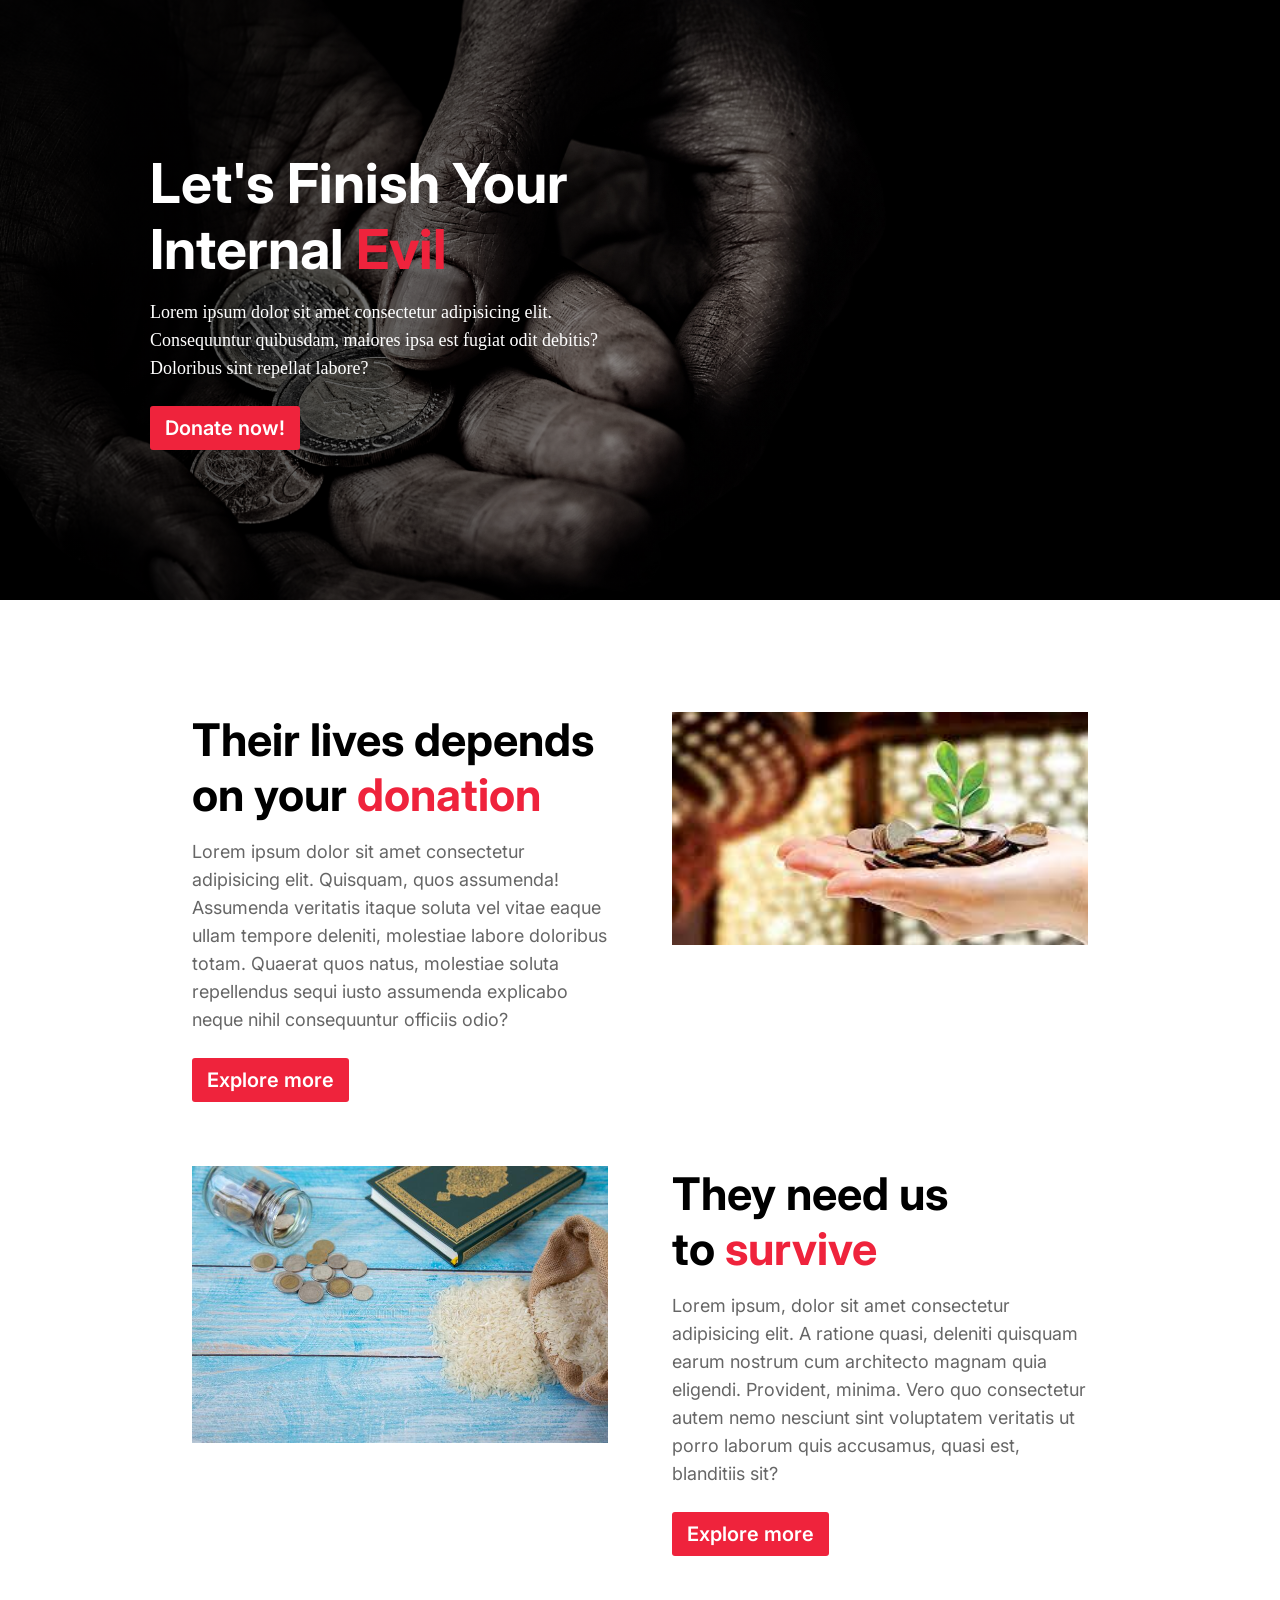
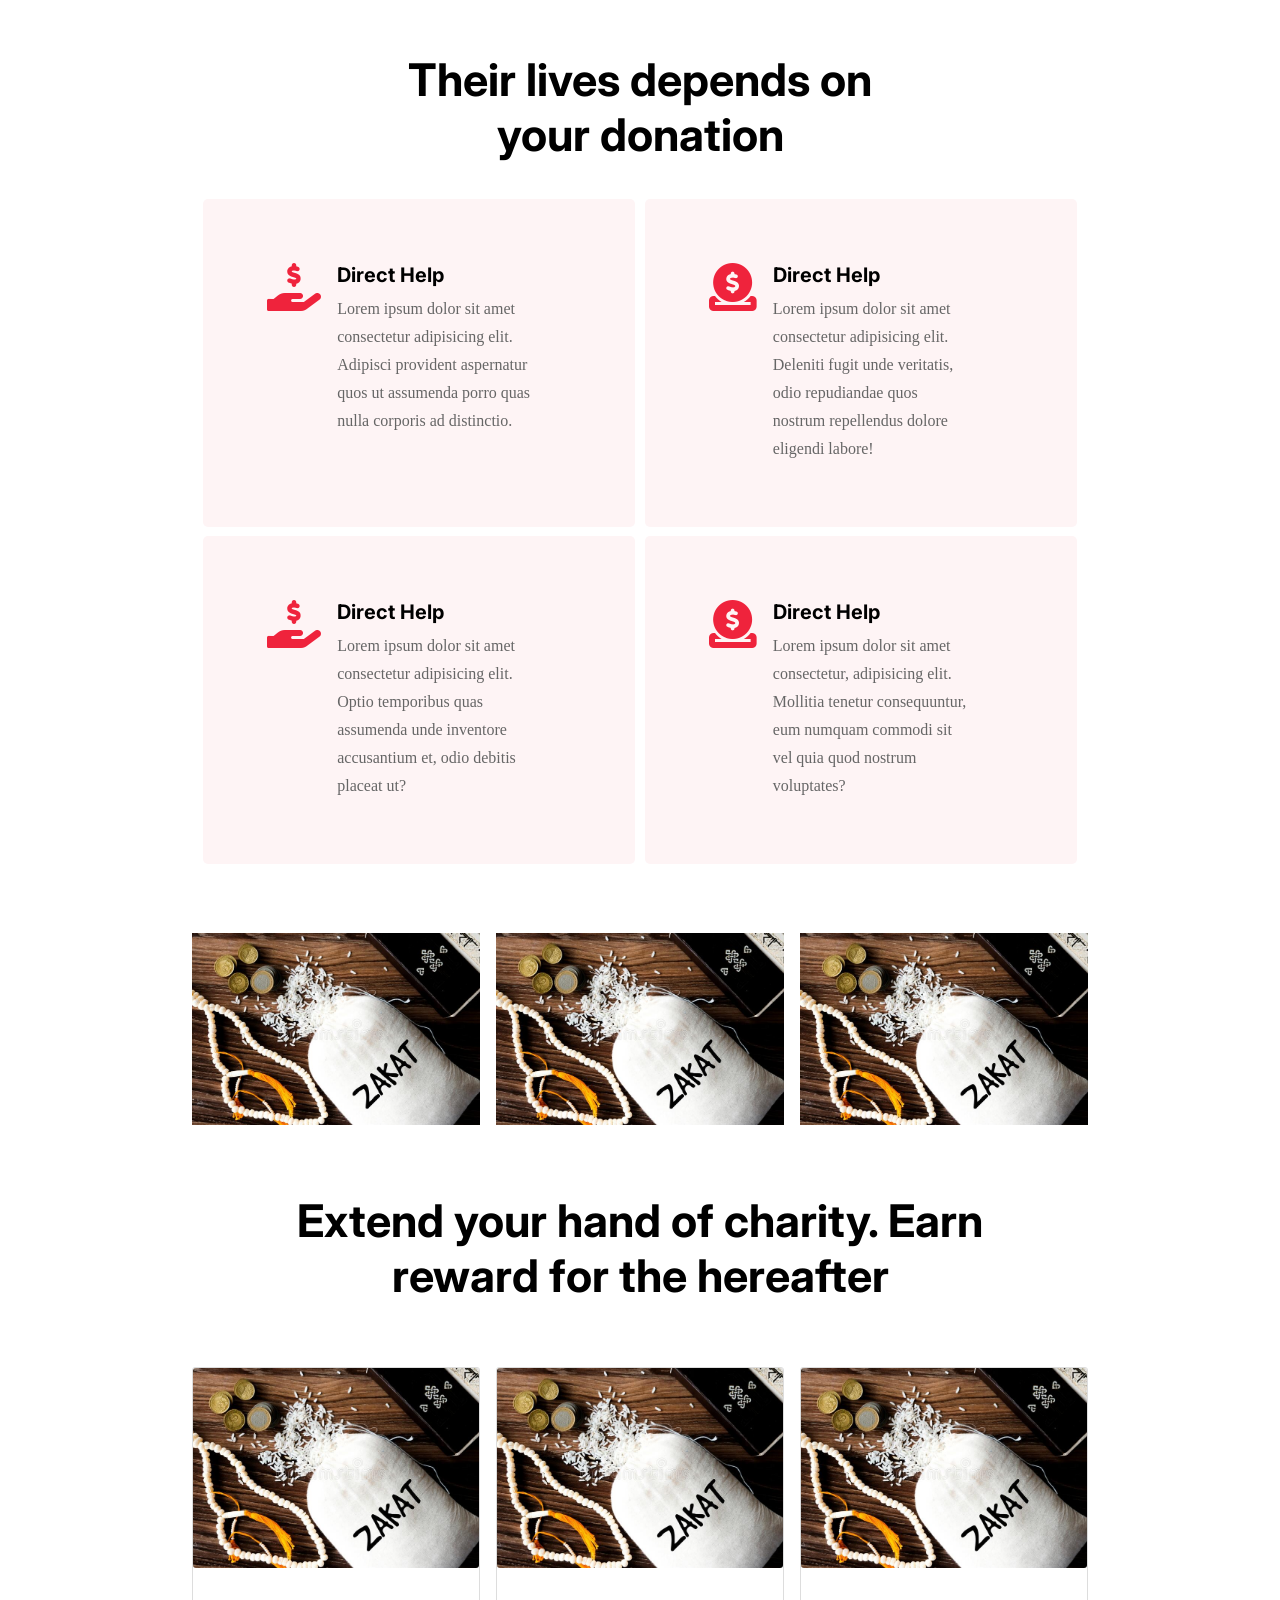
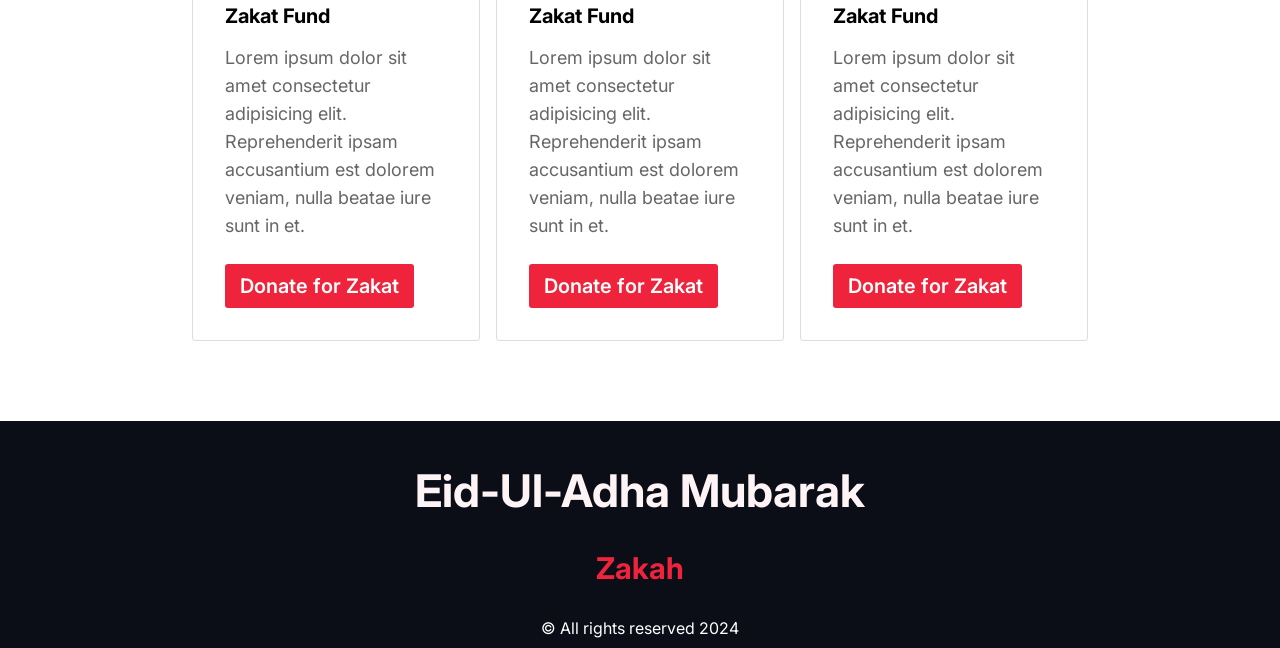
==== index.html @ 197c790c "html name change" ====
<!DOCTYPE html>
<html lang="en">
<head>
    <meta charset="UTF-8">
    <meta http-equiv="X-UA-Compatible" content="IE=edge">
    <meta name="viewport" content="width=device-width, initial-scale=1.0">
    <link rel="stylesheet" href="./resources/fontawesome-free-6.1.1-web/css/all.css">
    <link rel="preconnect" href="https://fonts.googleapis.com">
    <link rel="preconnect" href="https://fonts.gstatic.com" crossorigin>
    <link href="https://fonts.googleapis.com/css2?family=Inter:wght@200;300;500;600;700;800;900&family=Roboto:wght@300;500&display=swap" rel="stylesheet">
    <link rel="stylesheet" href="style.css">
    <title>Zakah</title>
</head>
<body>
    <header>
        <div class="header-text">
            <h1 class="heading">
                let's finish your <br>internal <span class="highlight">evil</span>
            </h1>
            <p class="h-para">
                Lorem ipsum dolor sit amet consectetur adipisicing elit. Consequuntur quibusdam, maiores ipsa est fugiat odit debitis? Doloribus sint repellat labore?
            </p>
            <a href="#" class="btn">Donate now!</a>
        </div>
    </header>
    <!-- header ends -->
    <main>
        <section class="wrapper">
            <div class="content content-text">
                <h2 class="content-heading">
                    Their lives depends on your <span class="highlight">donation</span>
                </h2>
                <p class="content-para">
                    Lorem ipsum dolor sit amet consectetur adipisicing elit. Quisquam, quos assumenda! Assumenda veritatis itaque soluta vel vitae eaque ullam tempore deleniti, molestiae labore doloribus totam. Quaerat quos natus, molestiae soluta repellendus sequi iusto assumenda explicabo neque nihil consequuntur officiis odio?
                </p>
                <a href="#" class="btn">Explore more</a>
            </div>
            <div class="content content-media">
                <img src="./resources/download.jpg" alt="#">
            </div>
            <div class="content content-media">
                <img src="./resources/zakat-donation-muslim-according-to-religious-principles-ramadan-month-zakat-donation-muslim-according-to-183797593.jpg" alt="#">
            </div>
            <div class="content content-text">
                <h2 class="content-heading">
                    They need us <br>to <span class="highlight">survive</span>
                </h2>
                <p class="content-para">
                    Lorem ipsum, dolor sit amet consectetur adipisicing elit. A ratione quasi, deleniti quisquam earum nostrum cum architecto magnam quia eligendi. Provident, minima. Vero quo consectetur autem nemo nesciunt sint voluptatem veritatis ut porro laborum quis accusamus, quasi est, blanditiis sit?
                </p>
                <a href="#" class="btn">Explore more</a>
            </div>
        </section>
        <section class="roadmap">
            <h2 class="content-heading">Their lives depends on<br> your donation</h2>
            <div class="wrapper">
                <div class="box">
                    <div class="box-icon">
                        <i class="fa-solid fa-hand-holding-dollar fa-3x"></i>
                    </div>
                    <div class="box-text">
                        <h4 class="box-heading">Direct Help</h4>
                        <p>
                            Lorem ipsum dolor sit amet consectetur adipisicing elit. Adipisci provident aspernatur quos ut assumenda porro quas nulla corporis ad distinctio.
                        </p>
                    </div>
                </div>
                <div class="box">
                    <div class="box-icon">
                        <i class="fa-solid fa-circle-dollar-to-slot fa-3x"></i>
                    </div>
                    <div class="box-text">
                        <h4 class="box-heading">Direct Help</h4>
                        <p>
                            Lorem ipsum dolor sit amet consectetur adipisicing elit. Deleniti fugit unde veritatis, odio repudiandae quos nostrum repellendus dolore eligendi labore!
                        </p>
                    </div>
                </div>
                <div class="box">
                    <div class="box-icon">
                        <i class="fa-solid fa-hand-holding-dollar fa-3x"></i>
                    </div>
                    <div class="box-text">
                        <h4 class="box-heading">Direct Help</h4>
                        <p>
                            Lorem ipsum dolor sit amet consectetur adipisicing elit. Optio temporibus quas assumenda unde inventore accusantium et, odio debitis placeat ut?
                        </p>
                    </div>
                </div>
                <div class="box">
                    <div class="box-icon">
                        <i class="fa-solid fa-circle-dollar-to-slot fa-3x"></i>
                    </div>
                    <div class="box-text">
                        <h4 class="box-heading">Direct Help</h4>
                        <p>
                            Lorem ipsum dolor sit amet consectetur, adipisicing elit. Mollitia tenetur consequuntur, eum numquam commodi sit vel quia quod nostrum voluptates?
                        </p>
                    </div>
                </div>
            </div>
        </section>
        <section class="gallery">
            <div class="gallery-img"><img src="./resources/gallery-img.jpg" alt="#"></div>
            <div class="gallery-img"><img src="./resources/gallery-img.jpg" alt="#"></div>
            <div class="gallery-img"><img src="./resources/gallery-img.jpg" alt="#"></div>
        </section>
        <section class="roadmap">
            <h2 class="content-heading">
                Extend your hand of charity. Earn<br> reward for the hereafter
            </h2>
            <div class="gallery">
                <div class="card">
                    <div class="card-img-top">
                        <img src="./resources/gallery-img.jpg" alt="#">
                    </div>
                    <div class="card-body">
                        <h4 class="box-heading">Zakat Fund</h4>
                        <p class="content-para">Lorem ipsum dolor sit amet consectetur adipisicing elit. Reprehenderit ipsam accusantium est dolorem veniam, nulla beatae iure sunt in et.</p>
                        <a href="#" class="btn">Donate for Zakat</a>
                    </div>
                </div>
                <div class="card">
                    <div class="card-img-top">
                        <img src="./resources/gallery-img.jpg" alt="#">
                    </div>
                    <div class="card-body">
                        <h4 class="box-heading">Zakat Fund</h4>
                        <p class="content-para">Lorem ipsum dolor sit amet consectetur adipisicing elit. Reprehenderit ipsam accusantium est dolorem veniam, nulla beatae iure sunt in et.</p>
                        <a href="#" class="btn">Donate for Zakat</a>
                    </div>
                </div>
                <div class="card">
                    <div class="card-img-top">
                        <img src="./resources/gallery-img.jpg" alt="#">
                    </div>
                    <div class="card-body">
                        <h4 class="box-heading">Zakat Fund</h4>
                        <p class="content-para">Lorem ipsum dolor sit amet consectetur adipisicing elit. Reprehenderit ipsam accusantium est dolorem veniam, nulla beatae iure sunt in et.</p>
                        <a href="#" class="btn">Donate for Zakat</a>
                    </div>
                </div>
            </div>
        </section>
    </main>
    <!-- main ends -->
    <footer>
        <h2 class="footer-head">
            Eid-Ul-Adha Mubarak
        </h2>
        <h3 class="footer-logo highlight">
            Zakah
        </h3>
        <p class="footer-p">
            &copy; All rights reserved 2024
        </p>
    </footer>
</body>
</html>
---- style.css ----
*{
    margin: 0;
    padding: 0;
    box-sizing: border-box;
    font-family: inter;
}
header{
    width: 100%;
    height: 600px;
    background-image: linear-gradient(to right, rgba(0, 0, 0, 0.8), rgba(0, 0, 0, 0)) , url('./resources/AdobeStock_142175227.jpeg');
    background-repeat: no-repeat;
    background-size: cover;
    background-position: center;
}
.header-text{
    width: 60%;
    padding: 150px;
}

.heading{
    text-transform: capitalize;
    color: #fff;
    font-size: 55px;
}
.highlight{
    color: #EF233C;
}
.h-para{
    font-family: poppins;
    font-weight: 400;
    font-size: 18px;
    line-height: 28px;
    color: #fff;
    margin-top: 1rem;
}
.btn{
    text-decoration: none;
    background-color: #EF233C;
    display: inline-block;
    padding: 10px 15px;
    border-radius: 3px;
    font-family: inter;
    color: #fff;
    font-weight: 600;
    font-size: 20px;
    margin-top: 1.5rem;
}
main{
    width: 75%;
    margin: 5rem auto;
}
.wrapper{
    display: flex;
    flex-wrap: wrap;
    justify-content: center;
}
.content{
    width: 50%;
    padding: 2rem;
}
.content-media img{
    width: 100%;
}
.content-heading{
    font-size: 45px;
}
.content-para{
    font-size: 18px;
    line-height: 28px;
    color: #666;
    margin-top: 1rem;
}
.roadmap{
    margin-top: 4rem;
}
.roadmap h2{
    text-align: center;
    margin-bottom: 2rem;
}
.box{
    width: 45%;
    padding: 4rem;
    background-color: #FEF4F5;
    margin: 0.3rem;
    border-radius: 5px;
    display: flex;
}
.box-text{
    width: 65%;
    margin-left: 1rem;

}
.box-icon i{
    color: #EF233C;
}
.box-heading{
    font-size: 20px;
}
.box-text p{
    margin-top: 0.5rem;
    color: #666;
    line-height: 28px;
    font-family: poppins;
}
.gallery{
    margin-top: 4rem;
    display: flex;
    justify-content: center;
}
.gallery-img{
    width: 30%;
}
.gallery-img img{
    width: 100%;
}
.gallery-img{
    margin-right: 1rem;
}
.gallery-img:nth-child(3){
    margin-right: 0;
}
.card{
    width: 30%;
    border: 1px solid #ddd;
    border-radius: 3px;
    margin-right: 1rem;
}
.card:nth-child(3){
    margin-right: 0;
}
.card-img-top img{
    width: 100%;
    height: 200px;
    object-fit: cover;
    object-position: center;
    border-radius: 3px;
}
.card-body{
    padding: 2rem;
}
footer{
    background-color: #0B0D17;
    color: #fff;
    padding: 10px;
}
.footer-head{
    color: #FEF4F5;
    font-size: 45px;
}
h3{
    font-size: 30px;
}
.footer-head, .footer-p, .footer-logo{
    text-align: center;
    margin-top: 2rem;
}
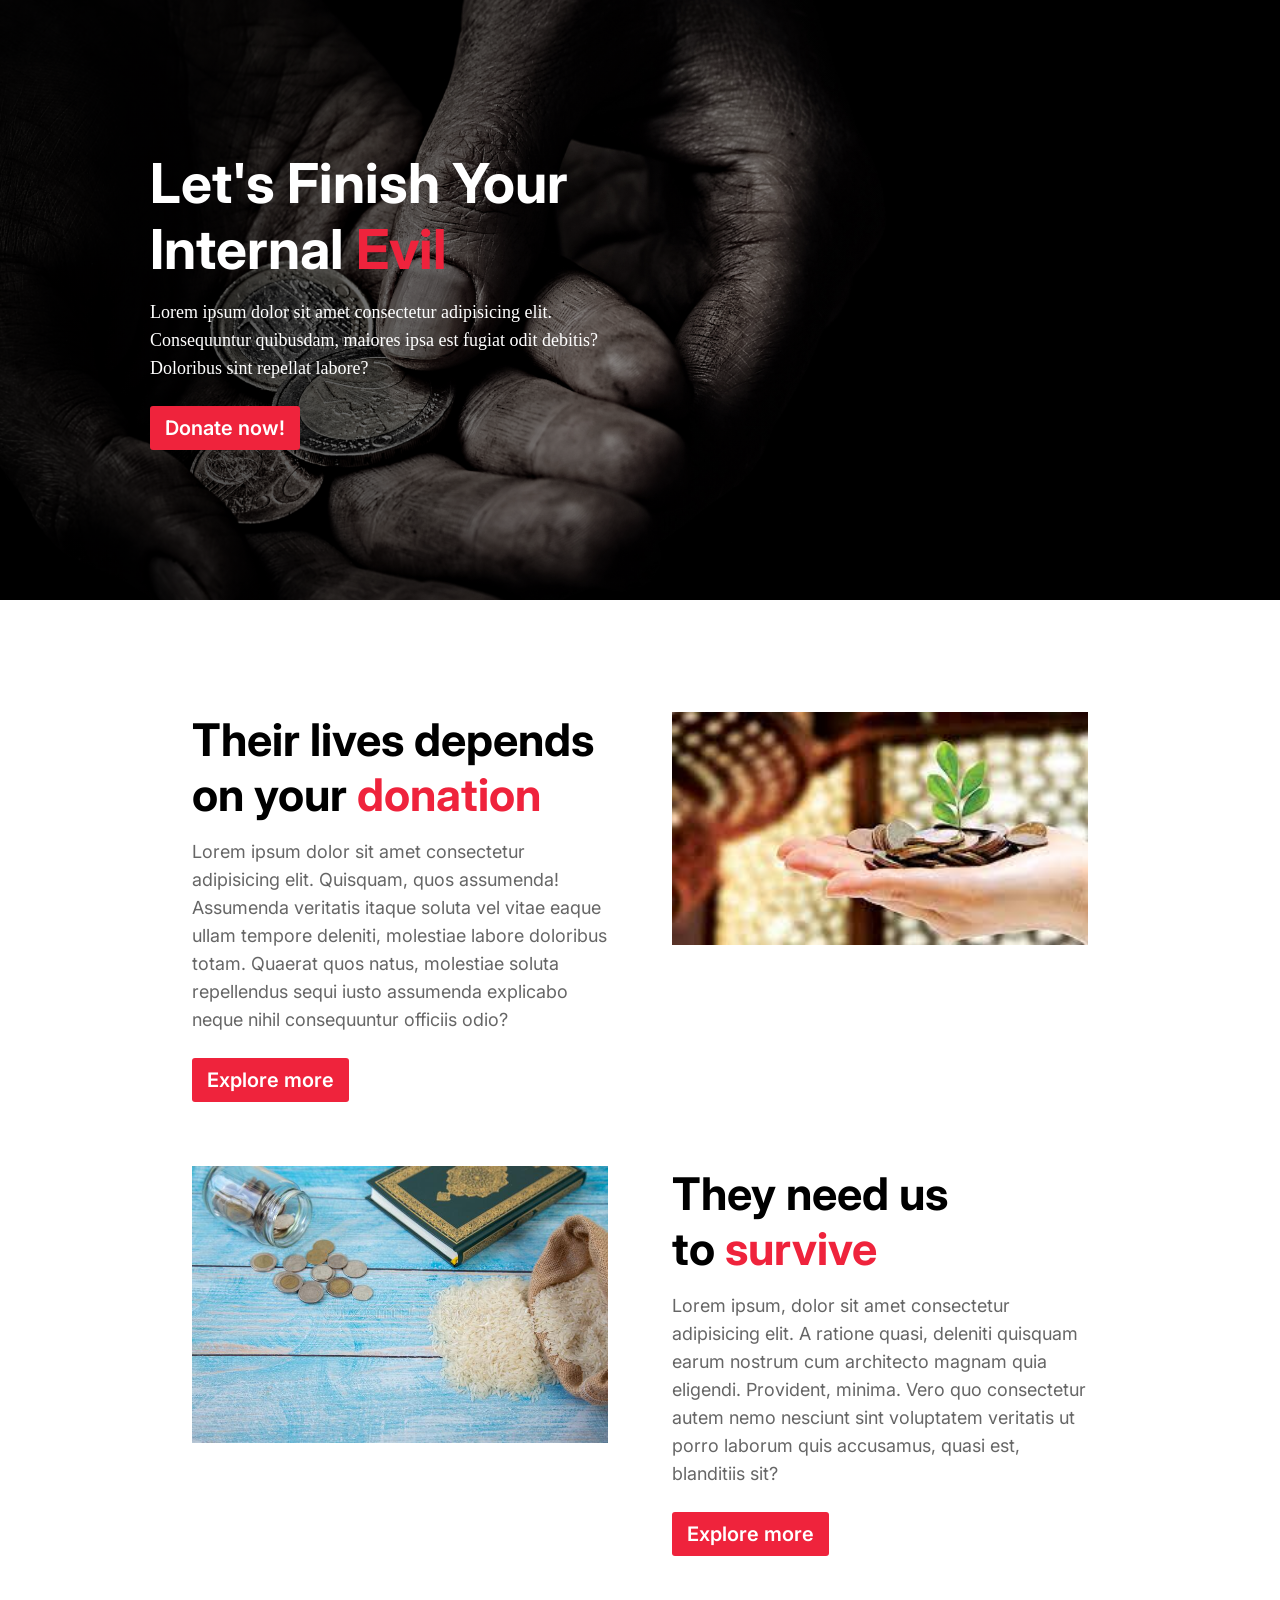
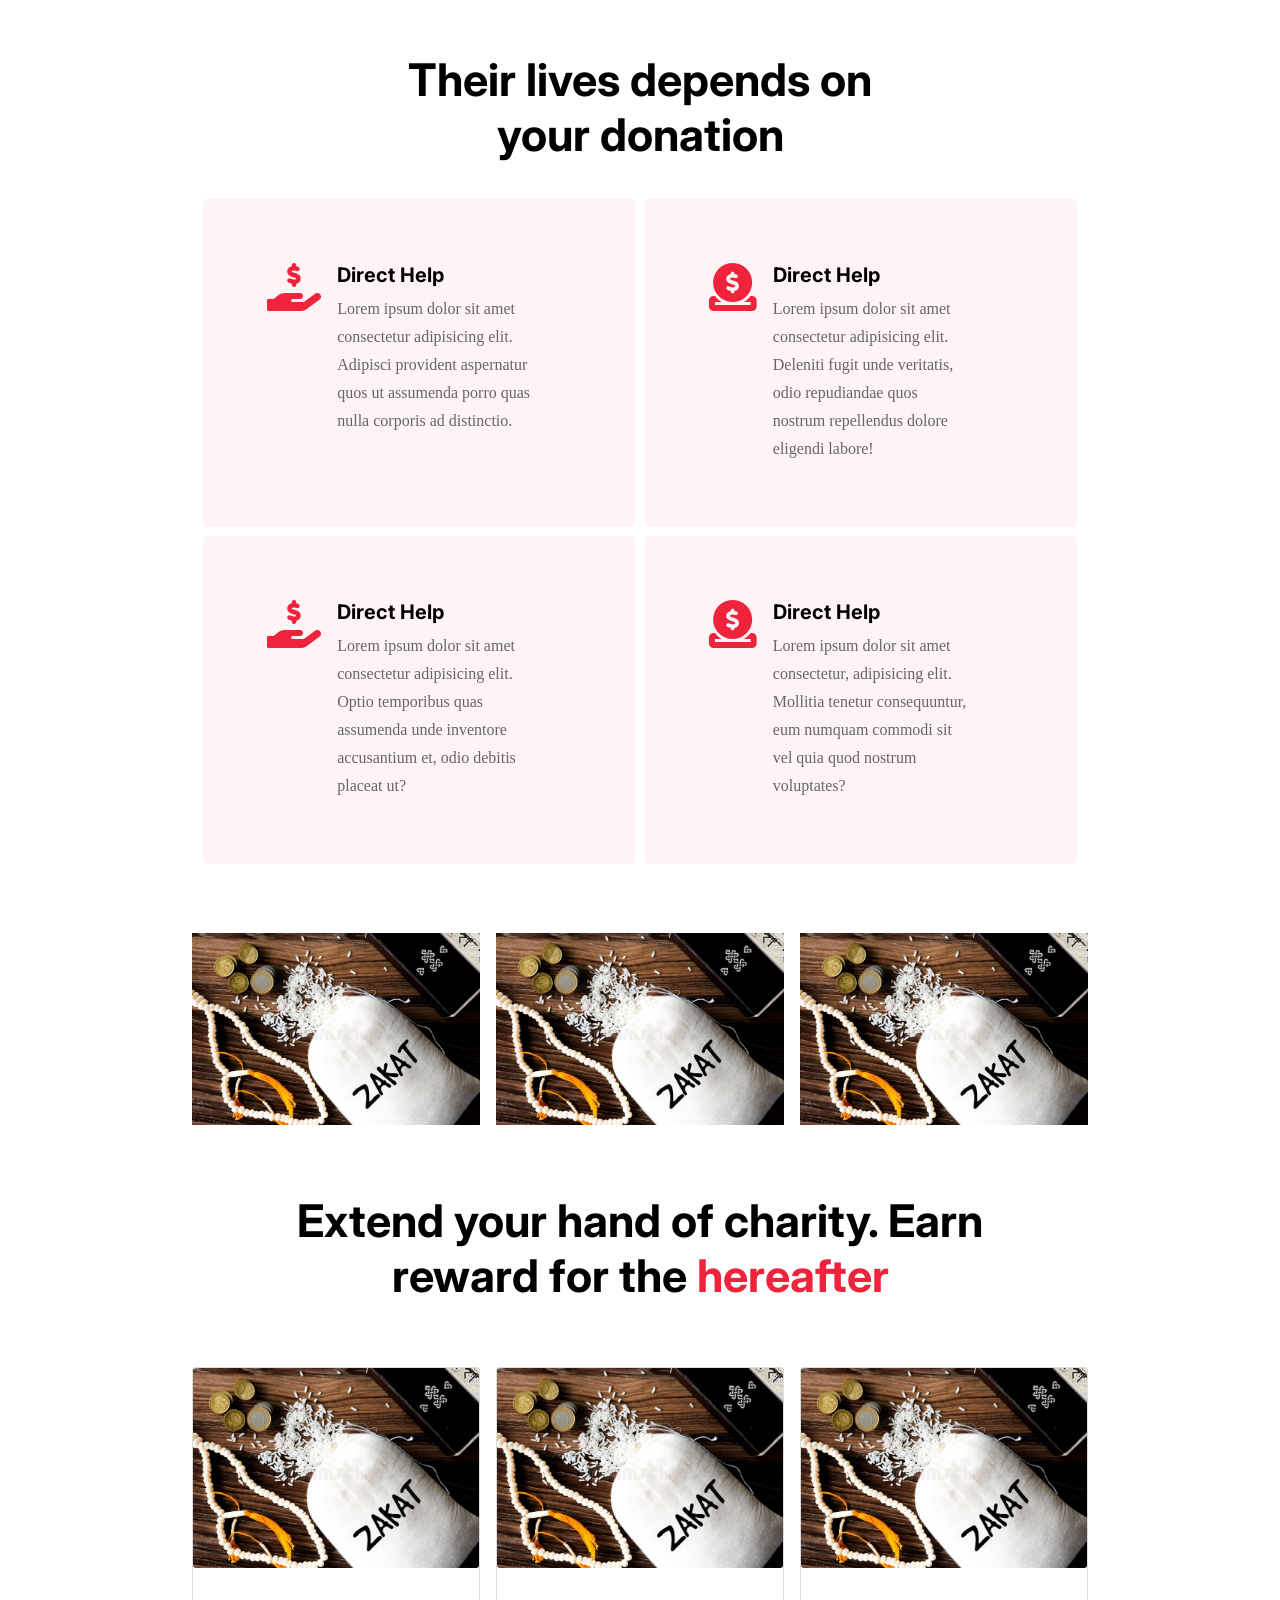
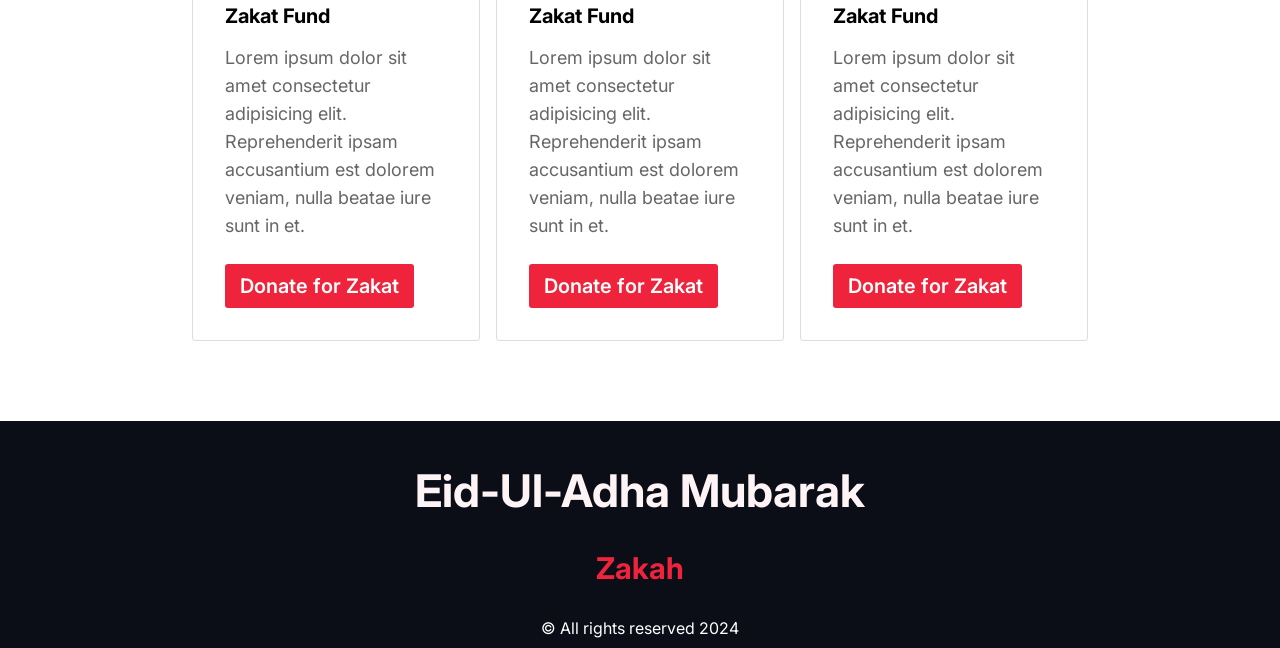
==== commit 9bac9514: "h2 changes" ====
--- a/index.html
+++ b/index.html
@@ -107,7 +107,7 @@
         </section>
         <section class="roadmap">
             <h2 class="content-heading">
-                Extend your hand of charity. Earn<br> reward for the hereafter
+                Extend your hand of charity. Earn<br> reward for the <span class="highlight">hereafter</span>
             </h2>
             <div class="gallery">
                 <div class="card">
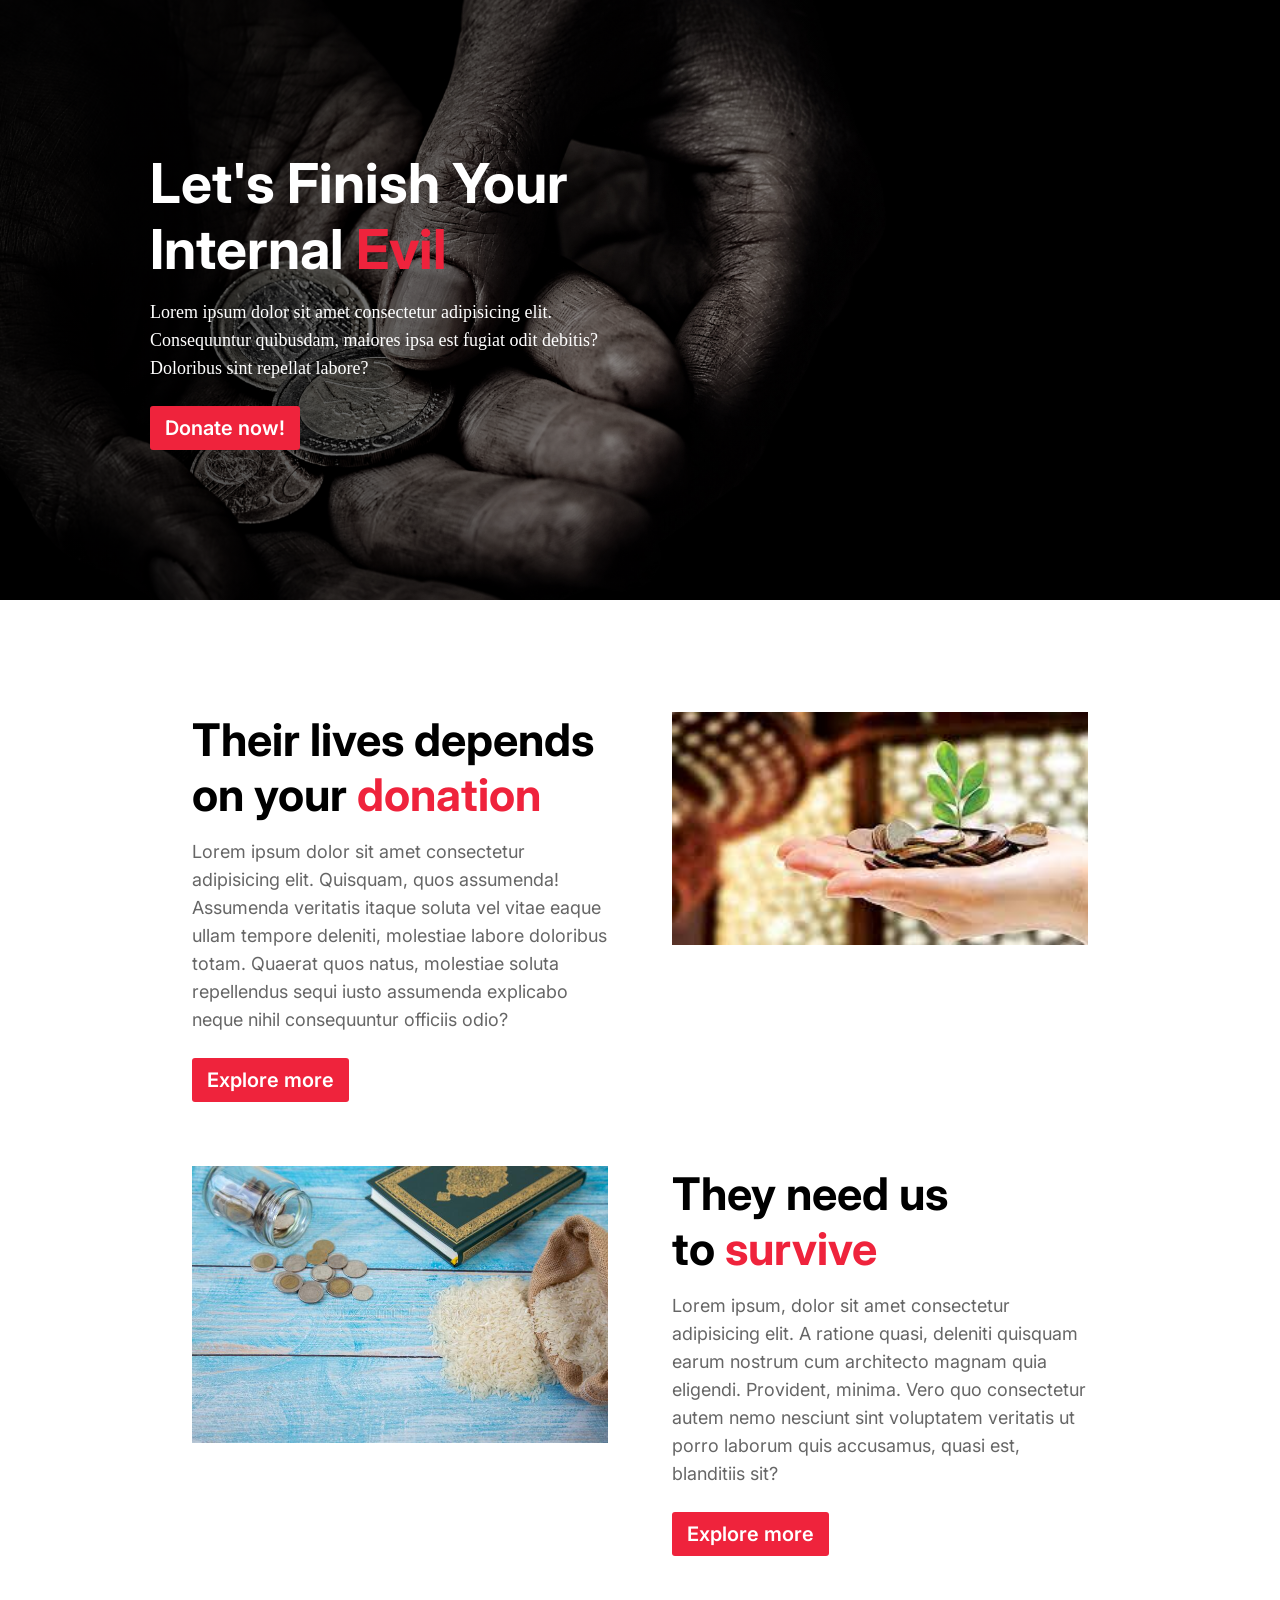
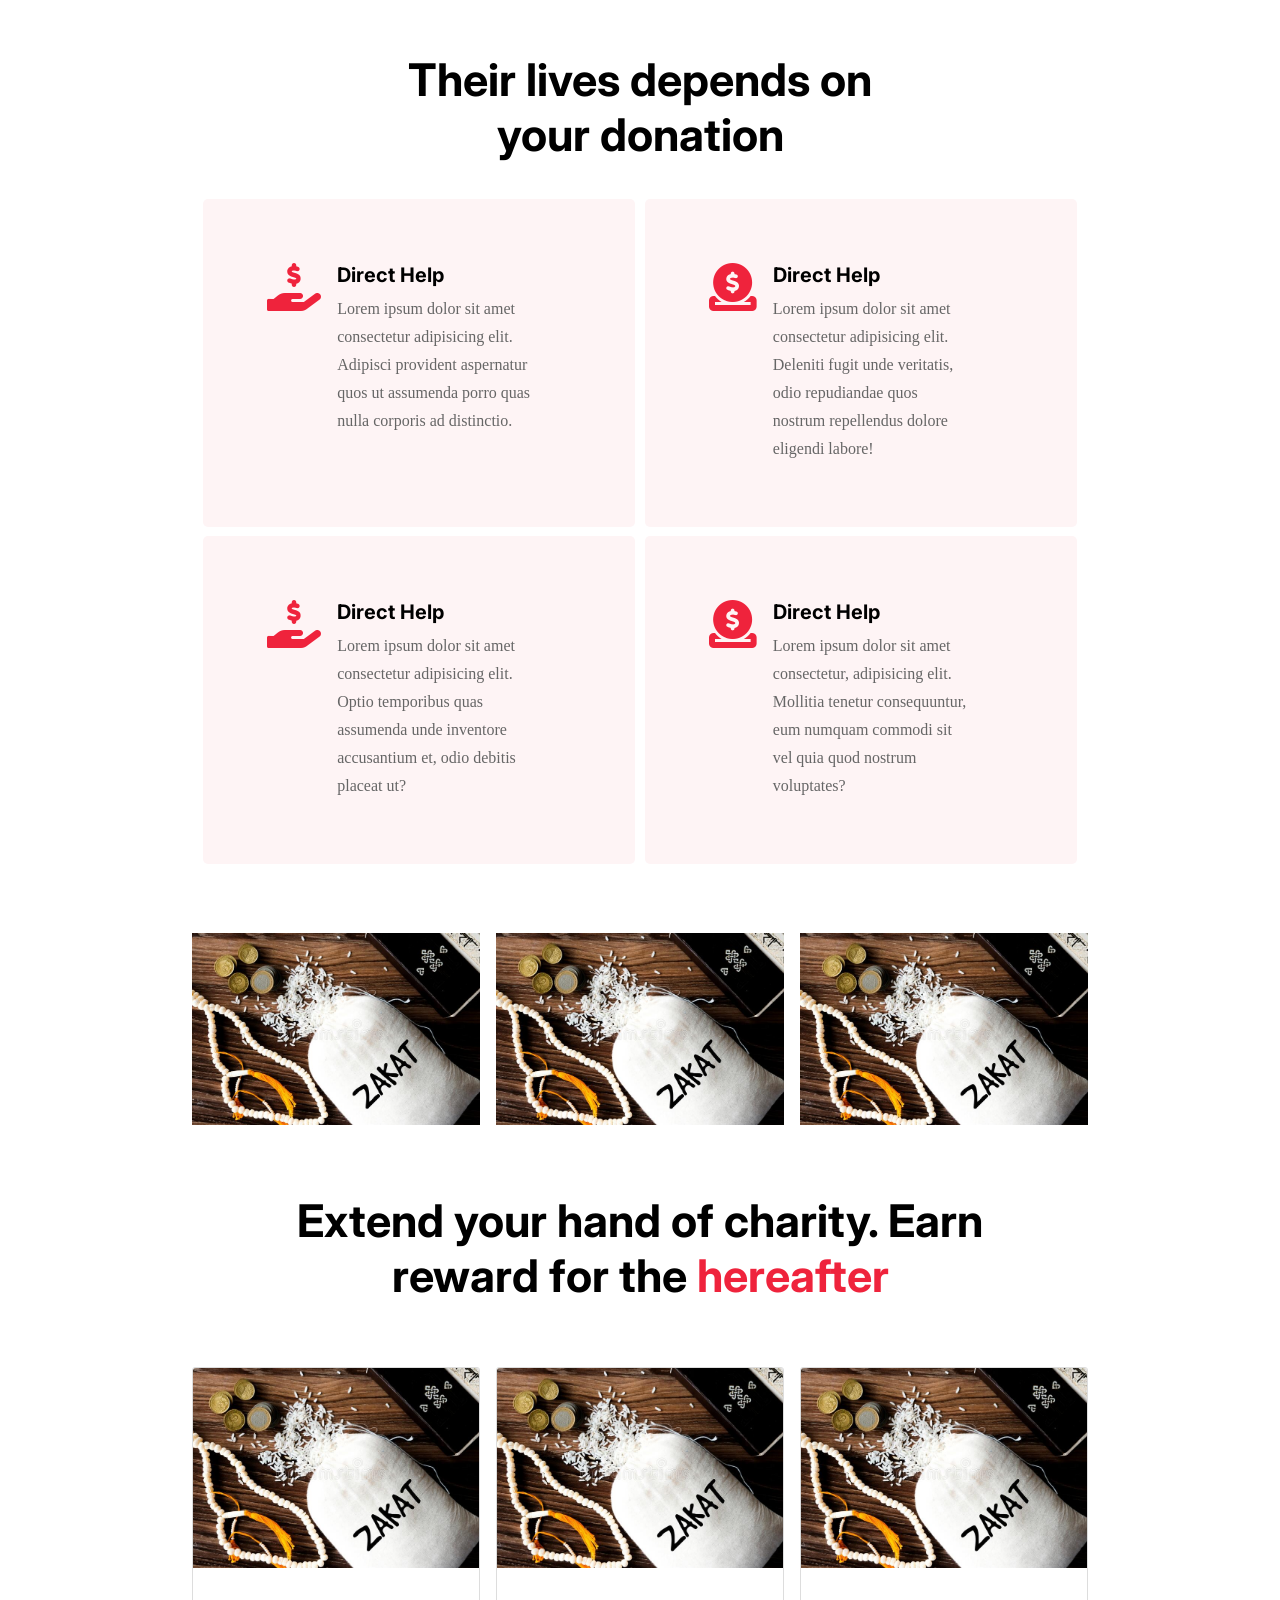
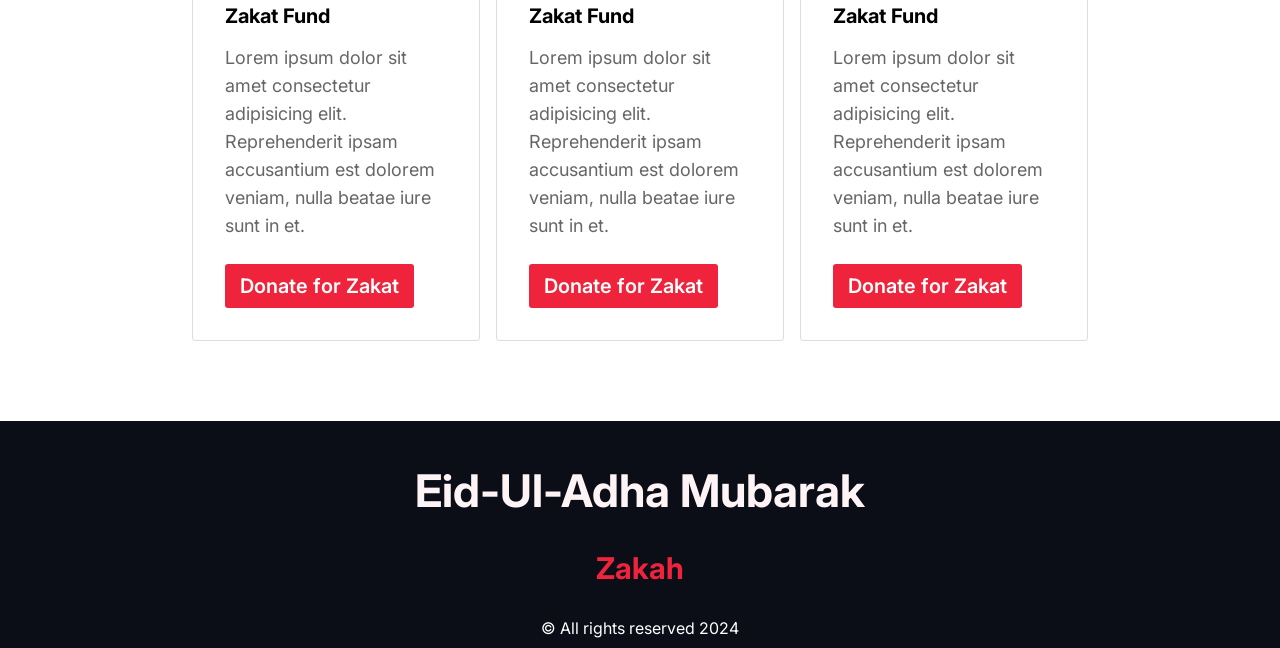
==== commit 51473d70: "responsivness" ====
--- a/index.html
+++ b/index.html
@@ -109,7 +109,7 @@
             <h2 class="content-heading">
                 Extend your hand of charity. Earn<br> reward for the <span class="highlight">hereafter</span>
             </h2>
-            <div class="gallery">
+            <div class="gallery sm-gallery">
                 <div class="card">
                     <div class="card-img-top">
                         <img src="./resources/gallery-img.jpg" alt="#">
--- a/style.css
+++ b/style.css
@@ -133,7 +133,9 @@
     height: 200px;
     object-fit: cover;
     object-position: center;
-    border-radius: 3px;
+    border-top-left-radius: 3px;
+    border-top-right-radius: 3px;
+    
 }
 .card-body{
     padding: 2rem;
@@ -153,4 +155,95 @@
 .footer-head, .footer-p, .footer-logo{
     text-align: center;
     margin-top: 2rem;
+}
+@media only screen and (max-width: 768px){
+    header{
+        width: 100%;
+        height: 200px;
+        background-size: cover;
+        background-position: center;
+    }
+    .header-text{
+        width: 90%;
+        padding: 2rem;
+    }
+    .heading{
+        font-size: 28px;
+    }
+    .h-para{
+        font-weight: 300;
+        font-size: 10px;
+        line-height: 16px;
+        color: #fff;
+        margin-top: 0.5rem;
+    }
+    .btn{
+        padding: 5px 8px;
+        border-radius: 2px;
+        font-family: inter;
+        color: #fff;
+        font-weight: 400;
+        font-size: 12px;
+        margin-top: 0.5rem;
+    }
+    .content{
+        width: 100%;
+        padding: 1rem;
+    }
+    .content-heading{
+        font-size: 24px;
+    }
+    .content-para{
+        font-size: 10px;
+        line-height: 16px;
+        margin-top: 0.5rem;
+    }
+    .roadmap{
+        margin-top: 2rem;
+    }
+    .box{
+        width: 100%;
+        padding: 2rem;
+        margin-top: 0.5rem;
+        border-radius: 5px;
+        display: flex;
+    }
+    .box-heading{
+        font-size: 14px;
+    }
+    .box-text p{
+        margin-top: 0.5rem;
+        line-height: 16px;
+        font-size: 10px;
+    }
+    .sm-gallery{
+        display: block;
+    }
+    .card{
+        width: 100%;
+        border: 1px solid #ddd;
+        border-radius: 3px;
+        margin-top: 1rem;
+    }
+    .card-img-top img{
+        width: 100%;
+        height: 150px;
+        object-fit: cover;
+        object-position: center;
+        border-top-left-radius: 3px;
+        border-top-right-radius: 3px;
+        
+    }
+    footer{
+        padding: 5px;
+    }
+    .footer-head{
+        font-size: 28px;
+    }
+    h3{
+        font-size: 20px;
+    }
+    .footer-head, .footer-p, .footer-logo{
+        margin-top: 1rem;
+    }
 }
